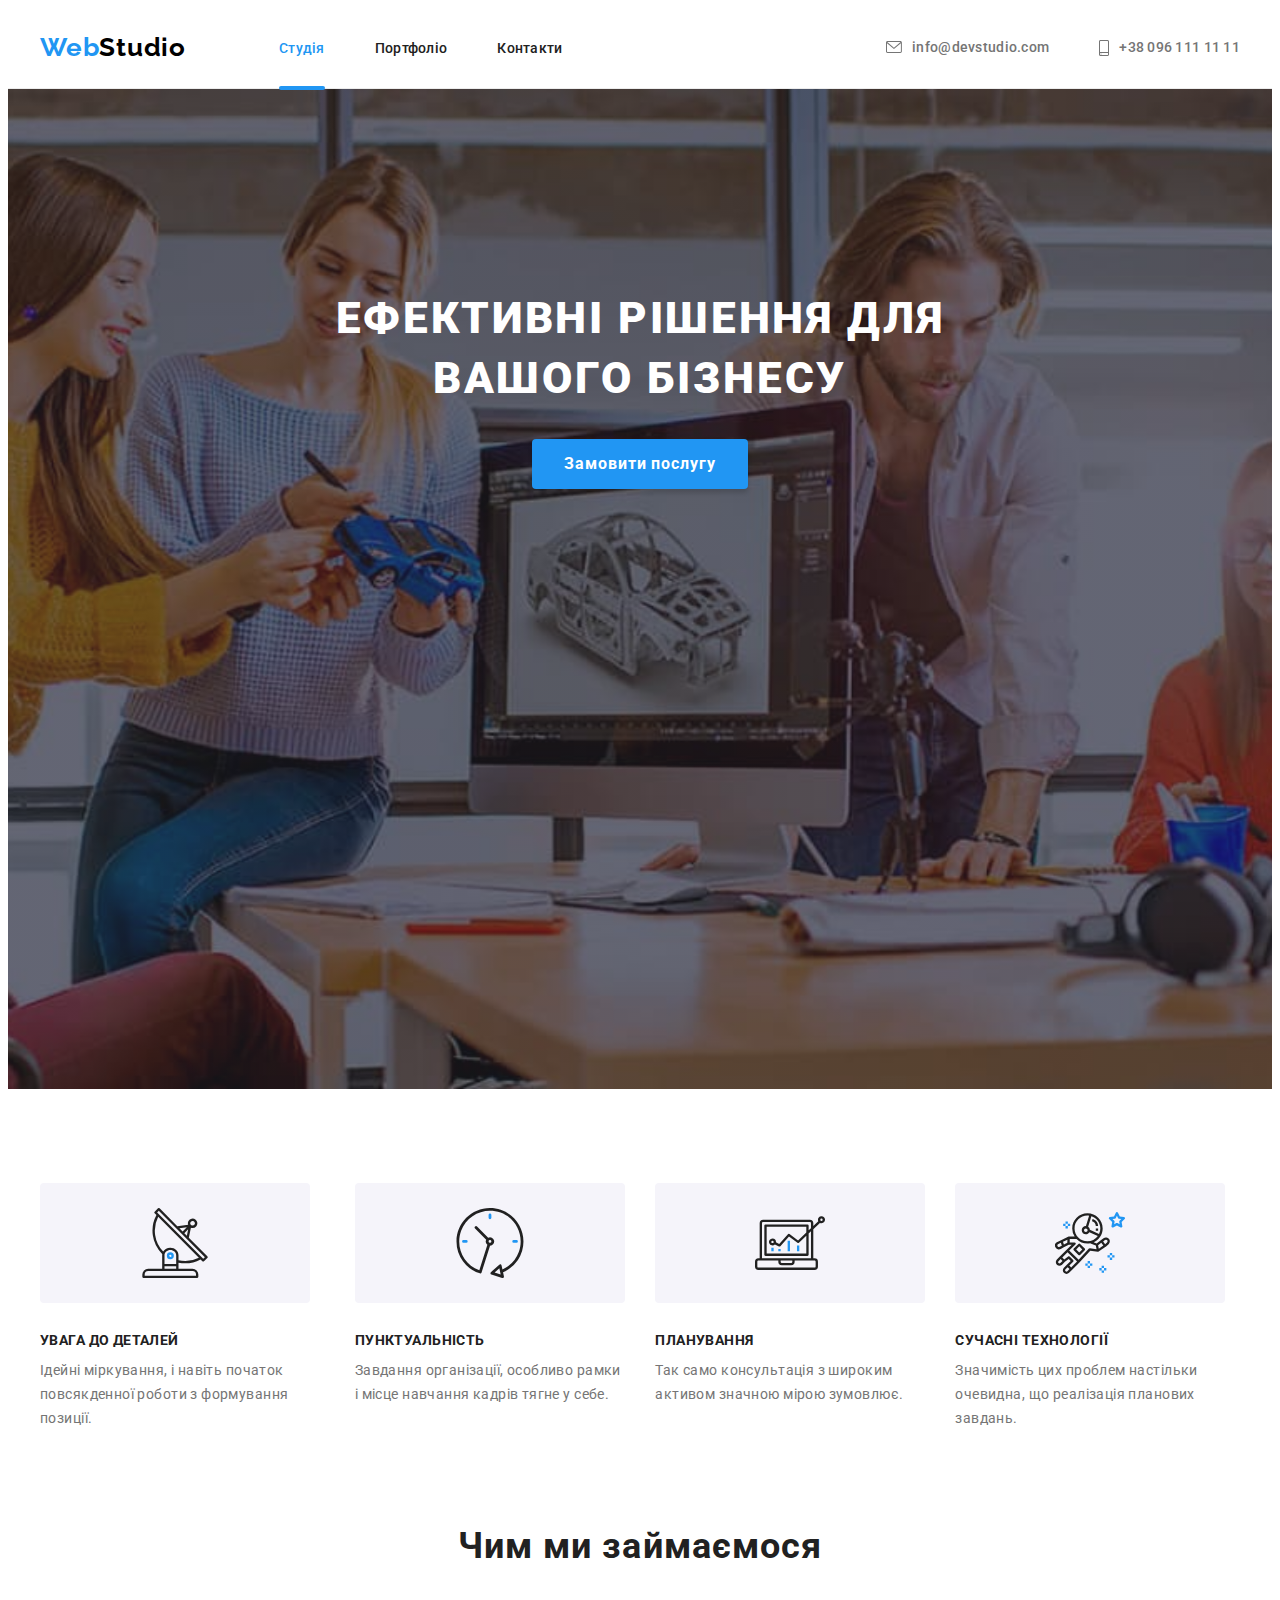
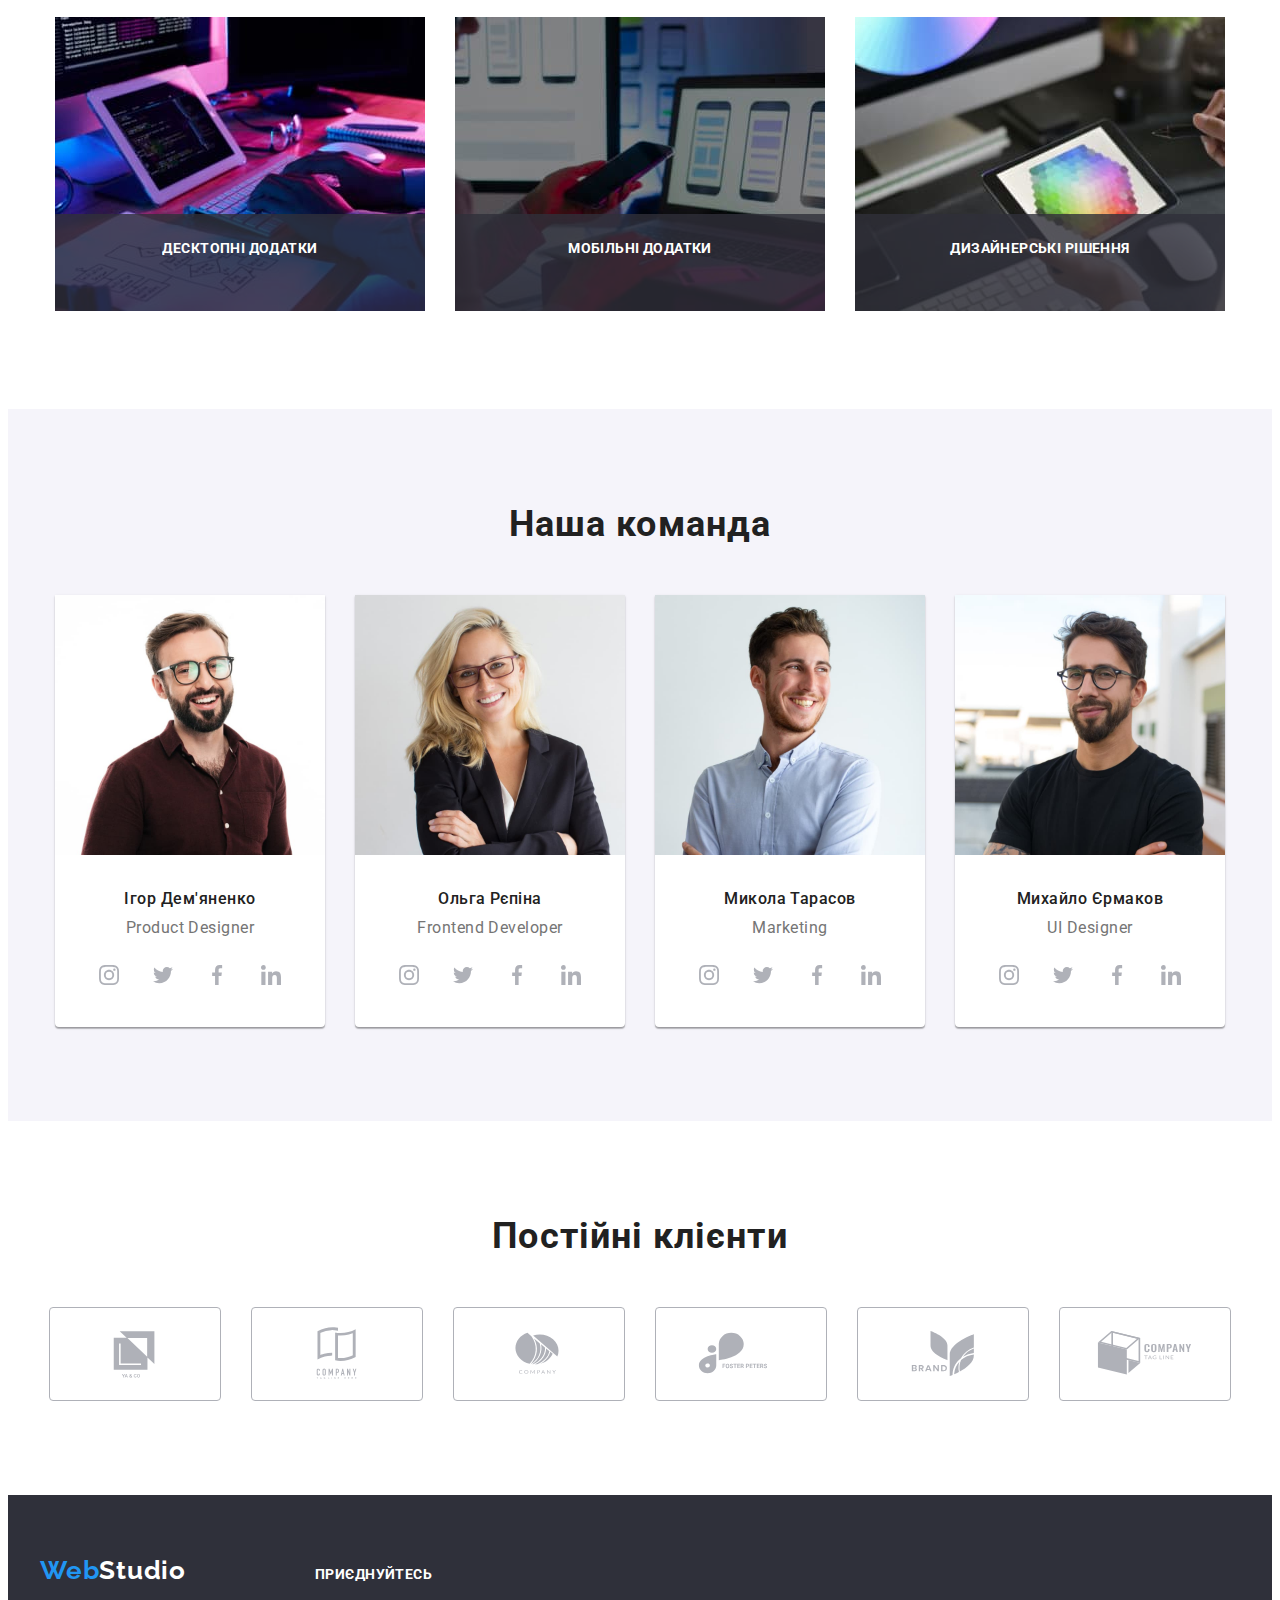
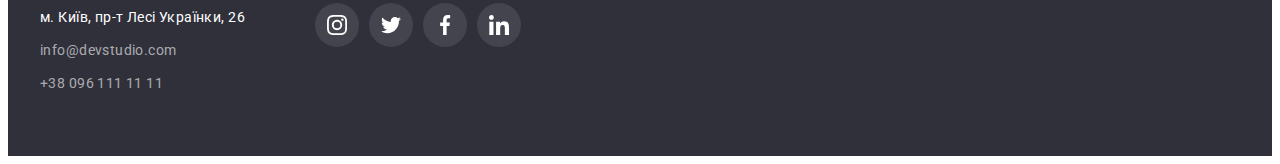
==== index.html @ ef1a1031 "start HW#6" ====
<!DOCTYPE html>
<html lang="uk-ua">
  <head>
    <meta charset="UTF-8" />
    <meta http-equiv="X-UA-Compatible" content="IE=edge" />
    <meta
      name="viewport"
      content="width=device-width, initial-scale=1.0"
    />
    <title>Web Studio</title>
    <link
      rel="preconnect"
      href="https://fonts.googleapis.com"
    />
    <link
      rel="preconnect"
      href="https://fonts.gstatic.com"
      crossorigin
    />
    <link
      href="https://fonts.googleapis.com/css2?family=Raleway:wght@700&family=Roboto:wght@400;500;700;900&display=swap"
      rel="stylesheet"
    />
    <link
      rel="stylesheet"
      href="https://cdnjs.cloudflare.com/ajax/libs/modern-normalize/1.1.0/modern-normalize.min.css"
      integrity="sha512-wpPYUAdjBVSE4KJnH1VR1HeZfpl1ub8YT/NKx4PuQ5NmX2tKuGu6U/JRp5y+Y8XG2tV+wKQpNHVUX03MfMFn9Q=="
      crossorigin="anonymous"
      referrerpolicy="no-referrer"
    />
    <link rel="stylesheet" href="./css/styles.css" />
  </head>
  <body>
    <header class="header">
      <div class="container header-container">
        <nav class="header-navigation">
          <a class="logo" href="./index.html">
            <span class="logo-span">Web</span>Studio
          </a>
          <ul class="header-list list">
            <li class="header-item">
              <a
                class="header-link current link"
                href="./index.html"
                >Студія</a
              >
            </li>
            <li class="header-item">
              <a
                class="header-link link"
                href="./portfolio.html"
                >Портфоліо</a
              >
            </li>
            <li class="header-item">
              <a class="header-link link" href=""
                >Контакти</a
              >
            </li>
          </ul>
        </nav>
        <ul class="header-contacts list">
          <li class="contacts-item">
            <a
              class="contacts-mail"
              href="mailto:info@devstudio.com">
              <svg class="contact-icon" width="16px" height="12px">
                <use href="./images/icomoon/symbol-defs.svg#icon-envelope"></use>
            </svg>
              info@devstudio.com</a
            >
          </li>
          <li class="contacts-item">
            <a class="contacts-tel" href="tel:+380961111111"
              >
            <svg class="contact-icon" width="10px" height="16px">
                <use href="./images/icomoon/symbol-defs.svg#icon-smartphone"></use>
            </svg>
              +38 096 111 11 11</a
            >
          </li>
        </ul>
      </div>
    </header>
    <main>
      <!--section-hero-->
      <section class="hero">
        <h1 class="hero-title">
          Ефективні рішення для вашого бізнесу
        </h1>
        <button class="hero-btn" type="button" data-modal-open>
          Замовити послугу
        </button>
      </section>
      <!--section-1-->
      <section class="features section">
        <div class="container">
          <h2 hidden>Особливості студії</h2>
          <ul class="features-list list sections-flex">
            <li class="features-item">
              <a href="" class="features-link"><svg class="features-icon" width="70px" height="70px">
                    <use href="./images/icomoon/symbol-defs.svg#icon-antenna"></use>
                </svg></a>
                <h3 class="features-title">
                Увага до деталей
              </h3>
              <p class="features-text">
                Ідейні міркування, і навіть початок
                повсякденної роботи з формування позиції.
              </p>
            </li>
            <li class="features-item">
                <a href="" class="features-link"><svg class="features-icon" width="70px" height="70px">
                        <use href="./images/icomoon/symbol-defs.svg#icon-clock"></use>
                    </svg></a>
              <h3 class="features-title">Пунктуальність</h3>
              <p class="features-text">
                Завдання організації, особливо рамки і місце
                навчання кадрів тягне у себе.
              </p>
            </li>
            <li class="features-item">
                <a href="" class="features-link"><svg class="features-icon" width="70px" height="70px">
                        <use href="./images/icomoon/symbol-defs.svg#icon-diagram"></use>
                    </svg></a>
              <h3 class="features-title">Планування</h3>
              <p class="features-text">
                Так само консультація з широким активом
                значною мірою зумовлює.
              </p>
            </li>
            <li class="features-item">
                <a href="" class="features-link"><svg class="features-icon" width="70px" height="70px"  >
                        <use href="./images/icomoon/symbol-defs.svg#icon-astronaut"></use>
                    </svg></a>
              <h3 class="features-title">
                Сучасні технології
              </h3>
              <p class="features-text">
                Значимість цих проблем настільки очевидна,
                що реалізація планових завдань.
              </p>
            </li>
          </ul>
        </div>
      </section>
      <!--section-2-->
      <section class="works section">
        <div class="container">
          <h2 class="works-title">Чим ми займаємося</h2>
          <ul class="works-list list sections-flex">
            <li class="works-item">
              <img
                src="./images/box_1.jpg"
                alt="верстка сайту"
                width="370"
                height="294"
              />
              <h2 class="work-text">Десктопні додатки</h2>
            </li>
            <li class="works-item">
              <img
                src="./images/box_2.jpg"
                alt="веб дизайн сайту"
                width="370"
                height="294"
              />
              <h2 class="work-text">Мобільні додатки</h2>
            </li>
            <li class="works-item">
              <img
                src="./images/box_3.jpg"
                alt="кольорова палітра"
                width="370"
                height="294"
              />
              <h2 class="work-text">Дизайнерські рішення</h2>
            </li>
          </ul>
        </div>
      </section>
      <!--section-3-->
      <section class="team section">
        <div class="container">
          <h2 class="team-title">Наша команда</h2>
          <ul class="team-list list sections-flex">
            <li class="team-item">
              <img
                src="./images/team_1.jpg"
                alt="Ігор Дем'яненко"
                width="270"
                height="260"
              />
              <div class="teams-name">
                <h3 class="team-people">Ігор Дем'яненко</h3>
                <p class="team-text" lang="en">
                  Product Designer
                </p>
              </div>
              <ul class="team-soc-list">
                <li class="team-soc-item">
                  <a href="" class="team-soc-link"
                    ><svg
                      class="team-soc-icon"
                      width="20px"
                      height="20px"
                    >
                      <use
                        href="./images/icomoon/symbol-defs.svg#icon-instagram"
                      ></use></svg
                  ></a>
                </li>
                <li class="team-soc-item">
                  <a href="" class="team-soc-link"
                    ><svg
                      class="team-soc-icon"
                      width="20px"
                      height="20px"
                    >
                      <use
                        href="./images/icomoon/symbol-defs.svg#icon-twitter"
                      ></use></svg
                  ></a>
                </li>
                <li class="team-soc-item">
                  <a href="" class="team-soc-link"
                    ><svg
                      class="team-soc-icon"
                      width="20px"
                      height="20px"
                    >
                      <use
                        href="./images/icomoon/symbol-defs.svg#icon-facebook"
                      ></use></svg
                  ></a>
                </li>
                <li class="team-soc-item">
                  <a href="" class="team-soc-link"
                    ><svg
                      class="team-soc-icon"
                      width="20px"
                      height="20px"
                    >
                      <use
                        href="./images/icomoon/symbol-defs.svg#icon-linkedin"
                      ></use></svg
                  ></a>
                </li>
              </ul>
            </li>
            <li class="team-item">
              <img
                src="./images/team_2.jpg"
                alt="Ольга Рєпіна"
                width="270"
                height="260"
              />
              <div class="teams-name">
                <h3 class="team-people">Ольга Рєпіна</h3>
                <p class="team-text" lang="en">
                  Frontend Developer
                </p>
              </div>
            <ul class="team-soc-list">
                <li class="team-soc-item">
                    <a href="" class="team-soc-link"><svg class="team-soc-icon" width="20px" height="20px">
                            <use href="./images/icomoon/symbol-defs.svg#icon-instagram"></use>
                        </svg></a>
                </li>
                <li class="team-soc-item">
                    <a href="" class="team-soc-link"><svg class="team-soc-icon" width="20px" height="20px">
                            <use href="./images/icomoon/symbol-defs.svg#icon-twitter"></use>
                        </svg></a>
                </li>
                <li class="team-soc-item">
                    <a href="" class="team-soc-link"><svg class="team-soc-icon" width="20px" height="20px">
                            <use href="./images/icomoon/symbol-defs.svg#icon-facebook"></use>
                        </svg></a>
                </li>
                <li class="team-soc-item">
                    <a href="" class="team-soc-link"><svg class="team-soc-icon" width="20px" height="20px">
                            <use href="./images/icomoon/symbol-defs.svg#icon-linkedin"></use>
                        </svg></a>
                </li>
            </ul>
            </li>
            <li class="team-item">
              <img
                src="./images/team_3.jpg"
                alt="Микола Тарасов"
                width="270"
                height="260"
              />
              <div class="teams-name">
                <h3 class="team-people">Микола Тарасов</h3>
                <p class="team-text" lang="en">Marketing</p>
              </div>
            <ul class="team-soc-list">
                <li class="team-soc-item">
                    <a href="" class="team-soc-link"><svg class="team-soc-icon" width="20px" height="20px">
                            <use href="./images/icomoon/symbol-defs.svg#icon-instagram"></use>
                        </svg></a>
                </li>
                <li class="team-soc-item">
                    <a href="" class="team-soc-link"><svg class="team-soc-icon" width="20px" height="20px">
                            <use href="./images/icomoon/symbol-defs.svg#icon-twitter"></use>
                        </svg></a>
                </li>
                <li class="team-soc-item">
                    <a href="" class="team-soc-link"><svg class="team-soc-icon" width="20px" height="20px">
                            <use href="./images/icomoon/symbol-defs.svg#icon-facebook"></use>
                        </svg></a>
                </li>
                <li class="team-soc-item">
                    <a href="" class="team-soc-link"><svg class="team-soc-icon" width="20px" height="20px">
                            <use href="./images/icomoon/symbol-defs.svg#icon-linkedin"></use>
                        </svg></a>
                </li>
            </ul>
            </li>
            <li class="team-item">
              <img
                src="./images/team_4.jpg"
                alt="Михайло Єрмаков"
                width="270"
                height="260"
              />
              <div class="teams-name">
                <h3 class="team-people">Михайло Єрмаков</h3>
                <p class="team-text" lang="en">
                  UI Designer
                </p>
              </div>
            <ul class="team-soc-list">
                <li class="team-soc-item">
                    <a href="" class="team-soc-link"><svg class="team-soc-icon" width="20px" height="20px">
                            <use href="./images/icomoon/symbol-defs.svg#icon-instagram"></use>
                        </svg></a>
                </li>
                <li class="team-soc-item">
                    <a href="" class="team-soc-link"><svg class="team-soc-icon" width="20px" height="20px">
                            <use href="./images/icomoon/symbol-defs.svg#icon-twitter"></use>
                        </svg></a>
                </li>
                <li class="team-soc-item">
                    <a href="" class="team-soc-link"><svg class="team-soc-icon" width="20px" height="20px">
                            <use href="./images/icomoon/symbol-defs.svg#icon-facebook"></use>
                        </svg></a>
                </li>
                <li class="team-soc-item">
                    <a href="" class="team-soc-link"><svg class="team-soc-icon" width="20px" height="20px">
                            <use href="./images/icomoon/symbol-defs.svg#icon-linkedin"></use>
                        </svg></a>
                </li>
            </ul>
            </li>
          </ul>
        </div>
      </section>
    <!--section-4-->
      <section class="customers section">
        <div class="customers-flex">
            <h2 class="customers-title">Постійні клієнти</h2>
            <ul class="customers-list list sections-flex">
                <li class="customers-item"><a href="" class="customers-link"><svg class="customers-icon" width="106px" height="60px">
                    <use href="./images/icomoon/symbol-defs.svg#icon-Logo"></use>
                </svg></a></li>
                <li class="customers-item"><a href="" class="customers-link"><svg class="customers-icon" width="106px" height="60px">
                    <use href="./images/icomoon/symbol-defs.svg#icon-Logo2"></use>
                </svg></a></li>
                <li class="customers-item"><a href="" class="customers-link"><svg class="customers-icon" width="106px" height="60px">
                    <use href="./images/icomoon/symbol-defs.svg#icon-Logo3"></use>
                </svg></a></li>
                <li class="customers-item"><a href="" class="customers-link"><svg class="customers-icon" width="106px" height="60px">
                    <use href="./images/icomoon/symbol-defs.svg#icon-Logo4"></use>
                </svg></a></li>
                <li class="customers-item"><a href="" class="customers-link"><svg class="customers-icon" width="106px" height="60px">
                    <use href="./images/icomoon/symbol-defs.svg#icon-Logo5"></use>
                </svg></a></li>
                <li class="customers-item"><a href="" class="customers-link"><svg class="customers-icon" width="106px" height="60px">
                    <use href="./images/icomoon/symbol-defs.svg#icon-Logo6"></use>
                </svg></a></li>
            </ul>
        </div>
      </section>
    </main>
    <footer class="footer">
        <div class="footer-flex container">
            <div class="address">
                <a class="footer-logo" href="./index.html">
                <span class="logo-span">Web</span>Studio
                </a>
                <address class="footer-address">
                <ul class="address-list list">
                    <li class="address-item">
                    <a
                        class="footer-geo"
                        href="https://goo.gl/maps/ojrVNZB9v67EMsMR8"
                        >м. Київ, пр-т Лесі Українки, 26</a
                    >
                    </li>
                    <li class="address-item">
                    <a
                        class="footer-mail"
                        href="mailto:info@devstudio.com"
                        >info@devstudio.com</a
                    >
                    </li>
                    <li class="address-item">
                    <a class="footer-tel" href="tel:+380961111111"
                        >+38 096 111 11 11</a
                    >
                    </li>
                </ul>
                </address>
            </div>
            <div class="footer-client">
                <h2 class="client-title">приєднуйтесь</h2>
                <ul class="client-soc-list list">
                    <li class="client-soc-item">
                        <a href="" class="client-soc-link"><svg class="client-soc-icon" width="20px" height="20px">
                                <use href="./images/icomoon/symbol-defs.svg#icon-instagram"></use>
                            </svg></a>
                    </li>
                    <li class="client-soc-item">
                        <a href="" class="client-soc-link"><svg class="client-soc-icon" width="20px" height="20px">
                                <use href="./images/icomoon/symbol-defs.svg#icon-twitter"></use>
                            </svg></a>
                    </li>
                    <li class="client-soc-item">
                        <a href="" class="client-soc-link"><svg class="client-soc-icon" width="20px" height="20px">
                                <use href="./images/icomoon/symbol-defs.svg#icon-facebook"></use>
                            </svg></a>
                    </li>
                    <li class="client-soc-item">
                        <a href="" class="client-soc-link"><svg class="client-soc-icon" width="20px" height="20px">
                                <use href="./images/icomoon/symbol-defs.svg#icon-linkedin"></use>
                            </svg></a>
                    </li>
            </div>
        </div>
    </footer>
    <div class="backdrop is-hidden" data-modal>
      <div class="modal">
        <button type="button" class="modal-btn" data-modal-close>
          <svg class="modal-clise-icon" width="18px" height="18px">
            <use href="./images/icomoon/symbol-defs.svg#icon-close"></use>
          </svg>
        </button>
      </div>
    </div>
    <script src="./js/modal.js"></script>
  </body>
</html>
---- css/styles.css ----
:root {
  --color-title: #212121;
}

p,
h1,
h2,
h3,
h4,
h5,
h6 {
  margin: 0;
}

ul {
  margin: 0;
  padding-left: 0;
}

body {
  font-family: "Roboto", sans-serif;
  color: #757575;
}

.container {
  width: 1200px;
  padding-left: 15px;
  padding-right: 15px;
  margin: 0 auto;
}

/* ----------------HEADER-------------------- */

.header {
  padding-top: 24px;
  padding-bottom: 25px;
  border-bottom: 1px solid #ececec;
}

.header-container {
  display: flex;
  align-items: center;
}

.header-navigation {
  display: flex;
  align-items: center;
}

.logo {
  font-family: "Raleway", sans-serif;
  text-decoration: none;
  font-style: normal;
  font-weight: 700;
  font-size: 26px;
  line-height: 31px;
  letter-spacing: 0.03em;
  color: #000000;
  margin-right: 93px;
}

.logo-span {
  color: #2196f3;
}

.header-list {
  display: flex;
  align-items: center;
  gap: 50px;
}

.list {
  list-style: none;
}

.header-item .header-link.current {
  color: #2196f3;
}

.current::after {
  content: '';
  position: absolute;
  width: 100%;
  height: 4px;
  border-radius: 2px;
  background-color: #2196f3;
  display: block;
  bottom: 0px;
}

.header-item {
}

.header-link {
  font-weight: 500;
  line-height: 1.14;
  font-size: 14px;
  color: #212121;
  letter-spacing: 0.02em;
  position: relative;
  transition: color 250ms cubic-bezier(0.4, 0, 0.2, 1);
  padding: 34px 0;
}

.header-link:hover,
.header-link:focus {
  color: #2196f3;
}

.link {
  text-decoration: none;
}

.header-contacts {
  display: flex;
  align-items: center;
  margin-left: auto;
  gap: 50px;
}

.contacts-item {
  display: flex;
}

.contacts-mail {
  text-decoration: none;
  font-style: normal;
  font-weight: 500;
  line-height: 1.14;
  letter-spacing: 0.02em;
  font-size: 14px;
  color: #757575;
  display: flex;
  align-items: center;
  transition: color 250ms cubic-bezier(0.4, 0, 0.2, 1);
}

.contacts-mail:hover,
.contacts-mail:focus {
  color: #2196f3;
}

.contact-icon {
  fill: rgba(117, 117, 117, 1);
  margin-right: 10px;
  transition: fill 250ms cubic-bezier(0.4, 0, 0.2, 1);
}

.contacts-mail:hover .contact-icon,
.contacts-mail:focus .contact-icon {
  fill: #2196f3;
}

.contacts-tel {
  text-decoration: none;
  font-style: normal;
  font-size: 14px;
  line-height: 1.14;
  letter-spacing: 0.02em;
  color: #757575;
  font-weight: 500;
  display: flex;
  align-items: center;
  transition: color 250ms cubic-bezier(0.4, 0, 0.2, 1);
}

.contacts-tel:hover,
.contacts-tel:focus {
  color: #2196f3;
}

.contacts-tel:hover .contact-icon,
.contacts-tel:focus .contact-icon {
  fill: #2196f3;
}



/* ------------HERO------------------- */

.hero {
  background-color: #2f303a;
  height: 600px;
  padding: 200px 0;
  background-image: linear-gradient(
      rgba(47, 48, 58, 0.4),
      rgba(47, 48, 58, 0.4)
    ),
    url(../images/heo-bg.jpg);
  background-repeat: no-repeat;
  background-position: center;
  background-size: cover;
}

.hero-title {
  font-weight: 900;
  line-height: 1.36;
  text-align: center;
  letter-spacing: 0.06em;
  text-transform: uppercase;
  color: #ffffff;
  font-size: 44px;
  max-width: 696px;
  margin: 0 auto;
}

.hero-btn {
  cursor: pointer;
  background-color: #2196f3;
  font-family: inherit;
  font-weight: 700;
  font-size: 16px;
  line-height: 1.88;
  text-align: center;
  letter-spacing: 0.06em;
  color: #ffffff;
  padding: 10px 32px;
  box-shadow: 0px 4px 4px rgba(0, 0, 0, 0.15);
  border: 0px;
  border-radius: 4px;
  display: block;
  margin: 30px auto;
}

/* ------SECTION 1---------- */

.section {
  padding-top: 94px;
  padding-bottom: 94px;
}
.section:last-child {
  padding-bottom: 94px;
}

.sections-flex {
  display: flex;
  align-items: center;
  justify-content: center;
  gap: 30px;
}

.features {
}

.features-list {
  align-items: flex-start;
}

.features-item {
}

.features-link {
  display: flex;
  align-items: center;
  justify-content: center;
  width: 270px;
  height: 120px;
  border-radius: 4px;
  background-color: rgba(245, 244, 250, 1);
  margin-bottom: 30px;
}

.features-title {
  font-size: 14px;
  line-height: 1.14;
  letter-spacing: 0.03em;
  text-transform: uppercase;
  color: var(--color-title);
  margin-bottom: 10px;
}

.features-text {
  font-size: 14px;
  line-height: 1.71;
  letter-spacing: 0.03em;
}

/* -------SECTION 2--------- */

.works {
  padding-top: 0px;
}

.works-title {
  font-size: 36px;
  line-height: 42px;
  text-align: center;
  letter-spacing: 0.03em;
  color: var(--color-title);
}

.works-list {
  margin-top: 50px;
}

.works-item {
  position: relative;
}

.work-text {
  position: absolute;
  font-weight: 700;
  font-style: normal;
  font-size: 14px;
  line-height: 1.14em;
  text-align: center;
  letter-spacing: 0.03em;
  text-transform: uppercase;
  padding-top: 27px;
  color: #FFFFFF;
  bottom: 4px;
  border: none;
  width: 370px;
  height: 70px;
  background-color: rgba(47, 48, 58, 0.8);
}

/* ----------SECTION 3----------- */

.team {
  background-color: #f5f4fa;
}

.text {
  padding: 20px 24px;
}

.team-title {
  font-weight: 700;
  font-size: 36px;
  line-height: 1.17;
  text-align: center;
  letter-spacing: 0.03em;
  color: var(--color-title);
}

.team-list {
  margin-top: 50px;
}

.team-item {
  background-color: #ffffff;
  box-shadow: 0px 1px 3px rgba(0, 0, 0, 0.12),
    0px 1px 1px rgba(0, 0, 0, 0.14),
    0px 2px 1px rgba(0, 0, 0, 0.2);
  border-radius: 0px 0px 4px 4px;
}

.teams-name {
  padding-top: 30px;
  padding-bottom: 16px;
}

.team-people {
  font-weight: 500;
  font-size: 16px;
  line-height: 1.19;
  text-align: center;
  letter-spacing: 0.03em;
  color: var(--color-title);
  margin-bottom: 10px;
}

.team-text {
  font-size: 16px;
  line-height: 1.19;
  text-align: center;
  letter-spacing: 0.03em;
}

.team-soc-list {
  list-style: none;
  display: flex;
  align-items: center;
  justify-content: center;
  gap: 10px;
  margin-bottom: 30px;
}

.team-soc-item {
}

.team-soc-link {
  width: 44px;
  height: 44px;
  border-radius: 50%;
  background-color: inherit;
  display: flex;
  align-items: center;
  justify-content: center;
  transition: background-color 250ms cubic-bezier(0.4, 0, 0.2, 1);
}

.team-soc-link:hover,
.team-soc-link:focus {
  background-color: rgba(33, 150, 243, 1);
}

.team-soc-icon {
  fill: rgba(175, 177, 184, 1);
  transition: fill 250ms cubic-bezier(0.4, 0, 0.2, 1);
}

.team-soc-link:hover .team-soc-icon,
.team-soc-link:focus .team-soc-icon {
  fill: rgba(255, 255, 255, 1);
}

/* -----------SECTION-4----------- */

.customers {
}

.customers-flex {
}

.customers-title {
  font-size: 36px;
  line-height: 1.17em;
  text-align: center;
  letter-spacing: 0.03em;
  color: #212121;
  margin-bottom: 50px;
}

.customers-list {
  align-items: flex-start;
}

.customers-item {
}

.customers-link {
  display: flex;
  align-items: center;
  justify-content: center;
  border: 1px solid rgba(175, 177, 184, 1);
  border-radius: 4px;
  width: 170px;
  height: 92px;
  transition: border-color 250ms cubic-bezier(0.4, 0, 0.2, 1);
}

.customers-link:hover,
.customers-link:focus {
  border-color: rgba(33, 150, 243, 1);
}

.customers-icon {
  fill: rgba(175, 177, 184, 1);
  transition: fill 250ms cubic-bezier(0.4, 0, 0.2, 1);
}

.customers-link:hover .customers-icon,
.customers-link:focus .customers-icon {
  fill: rgba(33, 150, 243, 1);
}




/* ---------FOOTER---------- */

.footer {
  background-color: #2f303a;
  padding-top: 60px;
  padding-bottom: 60px;
}

.footer-logo {
  text-decoration: none;
  font-family: "Raleway", sans-serif;
  font-style: normal;
  font-weight: 700;
  font-size: 26px;
  line-height: 1.19;
  letter-spacing: 0.03em;
  color: #ffffff;
}

.footer-address {
  margin-top: 20px;
}

.address-list {
}

.address-item {
  margin-bottom: 9px;
}

.address-item:last-child {
  margin-bottom: 0;
}

.footer-geo {
  text-decoration: none;
  font-style: normal;
  font-weight: 400;
  font-size: 14px;
  line-height: 1.71;
  letter-spacing: 0.03em;
  color: #ffffff;
}

.footer-mail,
.footer-tel {
  text-decoration: none;
  font-style: normal;
  font-weight: 400;
  font-size: 14px;
  line-height: 1.71;
  letter-spacing: 0.03em;
  color: rgba(255, 255, 255, 0.6);
}

.footer-flex {
  display: flex;
  align-items: baseline;
}

.address {
  margin-right: 70px;
}

.footer-client {
  width: 206px;
  height: 80px;
}

.client-title {
  font-size: 14px;
  line-height: 1.14em;
  letter-spacing: 0.03em;
  text-transform: uppercase;
  color: #ffffff;
  margin-bottom: 20px;
}

.client-soc-list {
  display: flex;
  gap: 10px;
}

.client-soc-item {
}

.client-soc-link {
  width: 44px;
  height: 44px;
  border-radius: 50%;
  background-color: rgba(249, 249, 249, 0.1);
  display: flex;
  align-items: center;
  justify-content: center;
  transition: background-color 250ms cubic-bezier(0.4, 0, 0.2, 1);
}

.client-soc-icon {
  fill: #ffffff;
}

.client-soc-link:hover,
.client-soc-link:focus {
  background-color: rgba(33, 150, 243, 1);
}

/* -------Модальне вікно------------ */

.backdrop {
  position: fixed;
  top: 0;
  width: 100%;
  height: 100%;
  background-color: rgba(0, 0, 0, 0.2);
}

.modal {
  width: 528px;
  min-height: 581px;
  background-color: #FFFFFF;
  box-shadow: 0px 1px 3px rgba(0, 0, 0, 0.12), 0px 1px 1px rgba(0, 0, 0, 0.14), 0px 2px 1px rgba(0, 0, 0, 0.2);
  border-radius: 4px;
  position: absolute;
  top: 50%;
  left: 50%;
  transform: translate(-50%, -50%) scale(1);
  transition: transform 300ms cubic-bezier(0.4, 0, 0.2, 1);

}

.backdrop.is-hidden .modal {
  transform: translate(-50%, -50%) scale(1.25);
}

.modal-btn {
  width: 30px;
  height: 30px;
  border: 1px solid rgba(0, 0, 0, 0.1);
  border-radius: 50%;
  background-color: #FFFFFF;
  position: absolute;
  right: 8px;
  top: 8px;
  display: flex;
  align-items: center;
  justify-content: center;
  cursor: pointer;
}

.is-hidden {
  opacity: 0;
  visibility: hidden;
  pointer-events: none;
}

/* --------------------------PORTFOLIO--------------------------------- */

.project-main {
  margin-top: 94px;
  margin-bottom: 94px;
}

.project {
  margin-top: 50px;
}

.project-wrap {
  display: flex;
  flex-wrap: wrap;
  gap: 30px;
}

.main-list {
  display: flex;
  align-items: center;
  justify-content: center;
  gap: 8px;
}

.main-item {
  transition: box-shadow 250ms cubic-bezier(0.4, 0, 0.2, 1);
}

.main-item:hover,
.main-item:focus {
  box-shadow: 0px 3px 1px rgba(0, 0, 0, 0.1),
    0px 1px 2px rgba(0, 0, 0, 0.08),
    0px 2px 2px rgba(0, 0, 0, 0.12);
  
}

.main-btn {
  cursor: pointer;
  font-family: inherit;
  font-weight: 500;
  line-height: 1.62;
  text-align: center;
  letter-spacing: 0.03em;
  color: #212121;
  border: 0px;
  border-radius: 4px;
  background-color: #f5f4fa;
  font-size: 16px;
  padding: 5.91px 22px;
  transition: color 250ms cubic-bezier(0.4, 0, 0.2, 1),
    background-color 250ms cubic-bezier(0.4, 0, 0.2, 1);
}

.main-btn:hover,
.main-btn:focus {
  color: #ffffff;
  background-color: #2196f3;
}

.project-list {
}

.project-link {
  width: calc((100% - 60px) / 3);
  background-color: #ffffff;
  border: 1px solid #eeeeee;
  transition: box-shadow 250ms cubic-bezier(0.4, 0, 0.2, 1);
}

.project-link:hover,
.project-link:focus {
  box-shadow: 0px 1px 1px rgba(0, 0, 0, 0.12),
    0px 4px 4px rgba(0, 0, 0, 0.06),
    1px 4px 6px rgba(0, 0, 0, 0.16);
}

.project-link:hover .picture-top-text {
  transform: translateY(0);
}

.project-picture {
  display: block;
}

.project-title {
  line-height: 2;
  letter-spacing: 0.06em;
  color: var(--color-title);
  font-size: 18px;
}

.project-text {
  line-height: 1.88;
  letter-spacing: 0.03em;
  font-size: 16px;
}

.link-smgtext {
  position: relative;
  overflow: hidden;
}

.picture-top-text {
  position: absolute;
  top: 0px;
  left: 0px;
  font-size: 18px;
  line-height: 1.56em;
  letter-spacing: 0.03em;
  color: #FFFFFF;
  background-color: rgba(33, 150, 243, 0.9);
  height: 100%;
  align-items: center;
  padding-right: 24px;
  padding-left: 24px;
  padding-top: 63px;
  transform: translateY(100%);
  transition: transform 250ms cubic-bezier(0.4, 0, 0.2, 1);
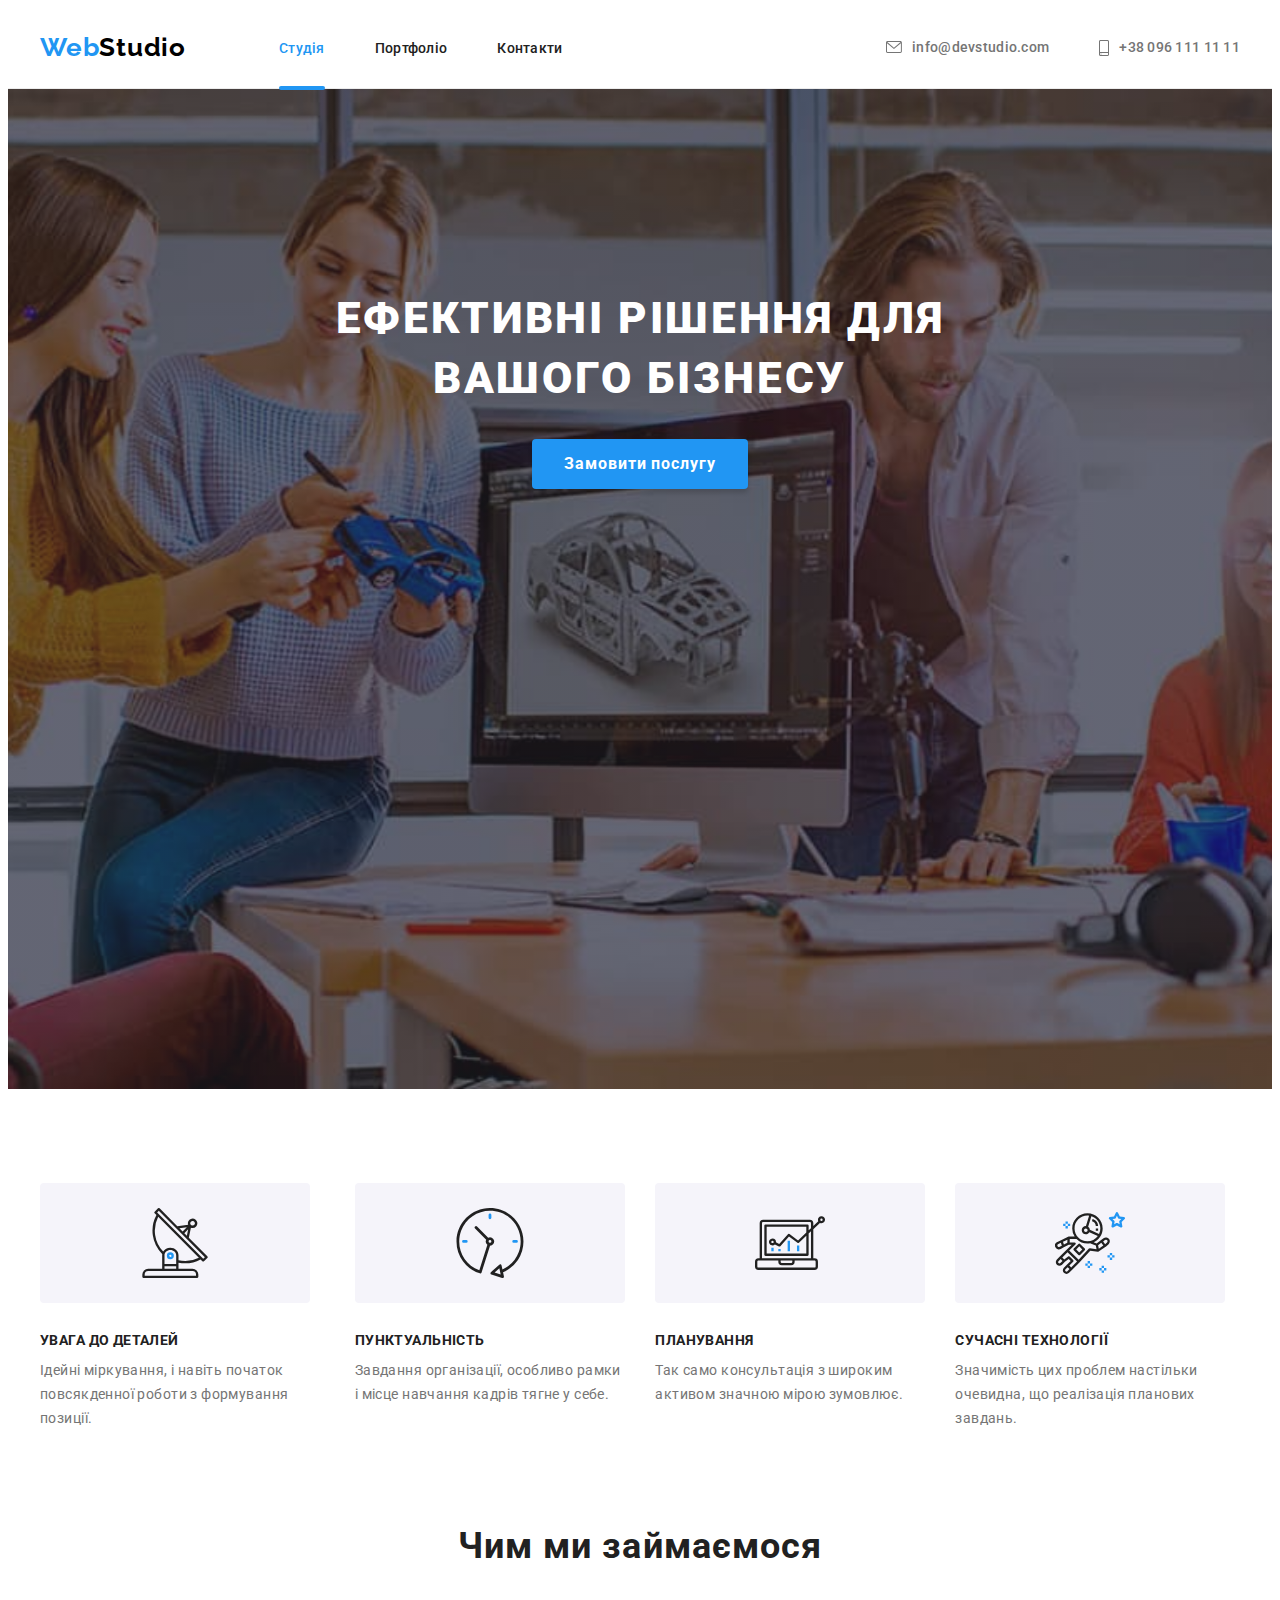
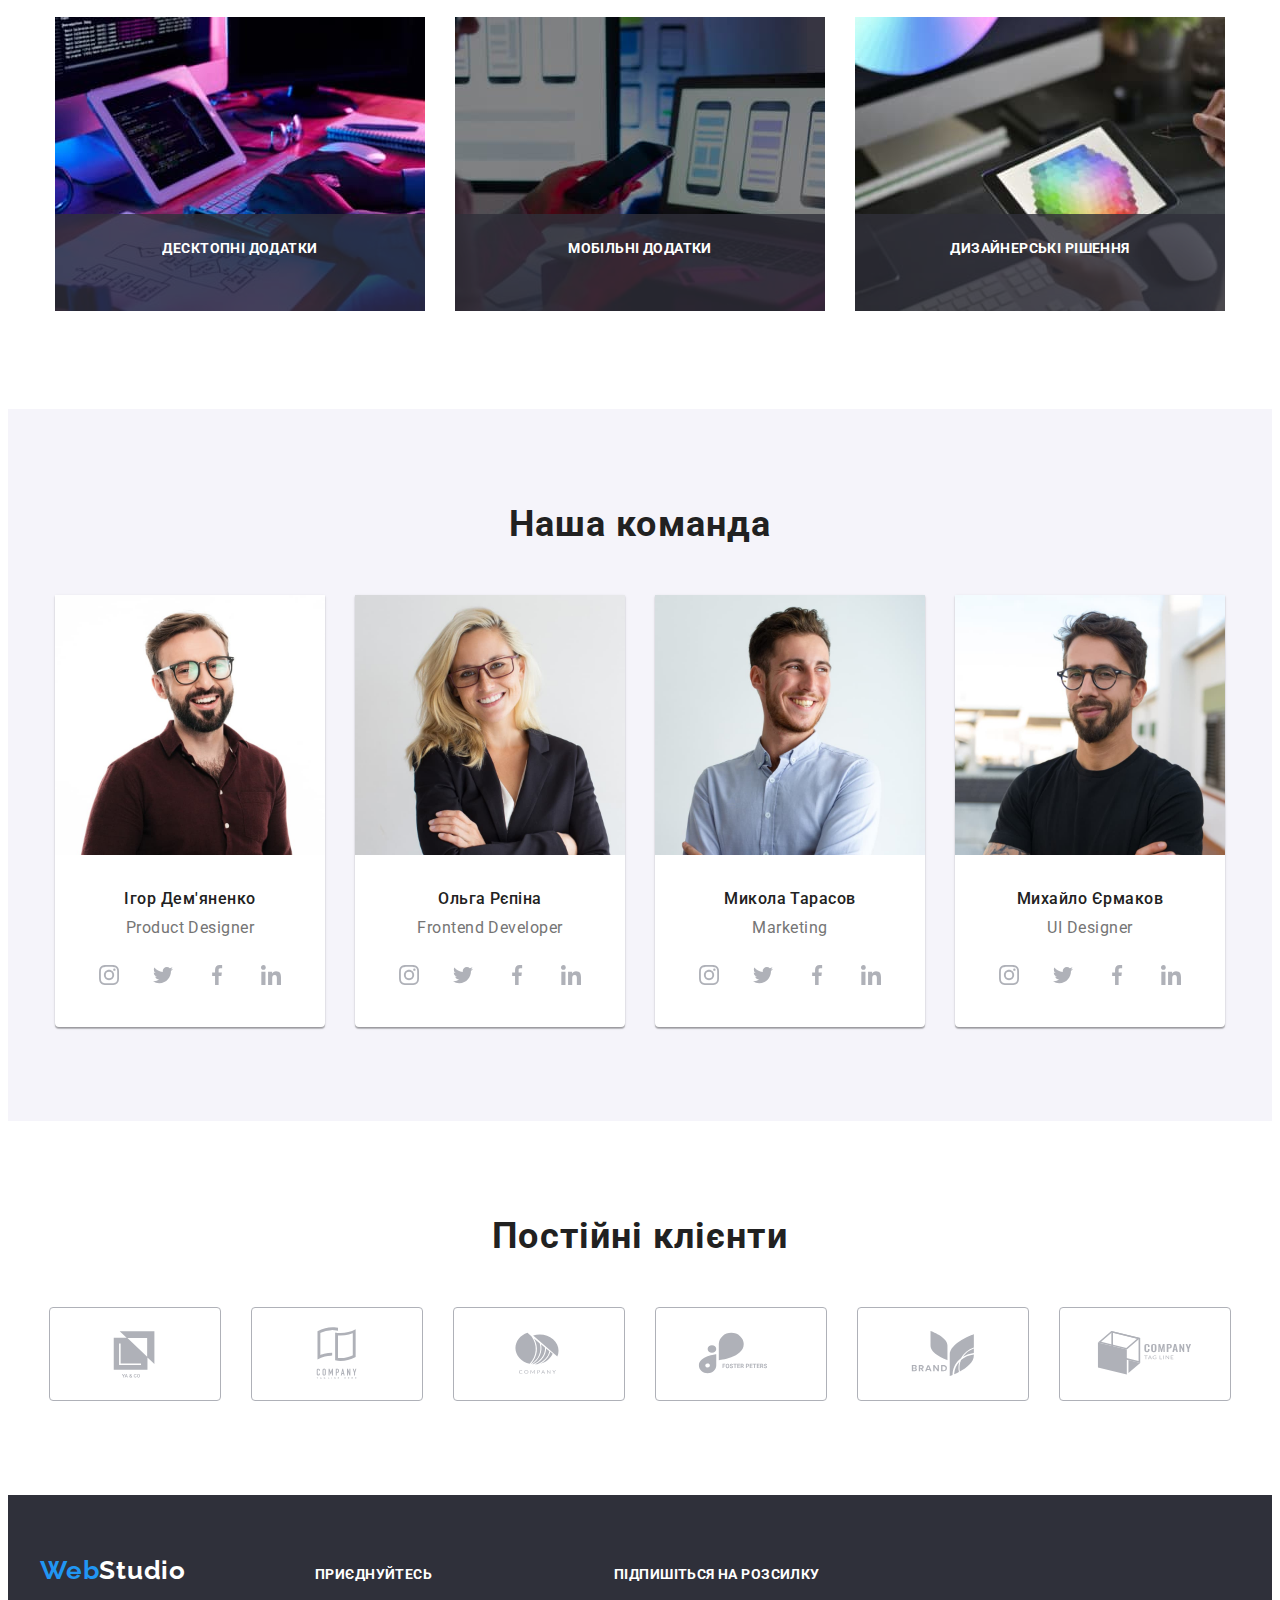
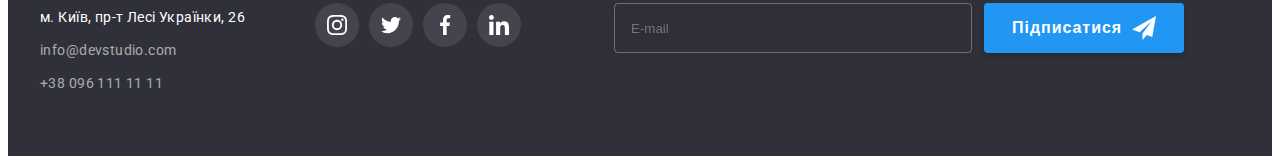
==== commit 5a37385b: "HW#6 footer-form" ====
--- a/index.html
+++ b/index.html
@@ -438,6 +438,20 @@
                             </svg></a>
                     </li>
             </div>
+            <div class="footer-forms">
+                  <form class="footer-form">
+                    <label for="user-email" class="footer-label">Підпишіться на розсилку</label>
+                    <div class="form-user">
+                      <input type="email" name="user-email" class="footer-input" id="user-email" placeholder="E-mail">
+                      <button type="submit" class="form-buttom">
+                        <p class="input-text">Підписатися</p>
+                        <svg class="client-soc-icon" width="24px" height="24px">
+                          <use href="./images/icomoon/symbol-defs.svg#icon-send"></use>
+                        </svg>
+                    </button>
+                  </div>
+                  </form>
+            </div>
         </div>
     </footer>
     <div class="backdrop is-hidden" data-modal>
--- a/css/styles.css
+++ b/css/styles.css
@@ -565,6 +565,72 @@
   background-color: rgba(33, 150, 243, 1);
 }
 
+.footer-forms {
+  width: 570px;
+  height: 86px;
+  margin-left: 93px;
+}
+
+.footer-form {}
+
+.footer-label {
+  font-weight: 700;
+  font-size: 14px;
+  line-height: 1.14em;
+  letter-spacing: 0.03em;
+  text-transform: uppercase;
+  color: #FFFFFF;
+  display: block;
+  margin-bottom: 20px;
+}
+
+.form-user {
+  display: flex;
+  gap: 12px;
+}
+
+.footer-input {
+  box-sizing: border-box;
+  width: 358px;
+  height: 50px;
+  border: 1px solid rgba(255, 255, 255, 0.3);
+  filter: drop-shadow(0px 4px 4px rgba(0, 0, 0, 0.15));
+  border-radius: 4px;
+  padding: 15px 16px;
+  background-color: inherit;
+}
+
+.footer-input:hover,
+.footer-input:focus {
+  color: #FFFFFF;
+}
+
+.form-buttom {
+  width: 200px;
+  height: 50px;
+  background-color: #2196F3;
+  box-shadow: 0px 4px 4px rgba(0, 0, 0, 0.15);
+  border-radius: 4px;
+  border: 0px;
+  display: flex;
+  gap: 10px;
+  align-items: center;
+  padding: 10px 28px;
+}
+
+.input-text {
+  width: 110px;
+  font-style: normal;
+  font-weight: 700;
+  font-size: 16px;
+  line-height: 1.88em;
+  text-align: center;
+  letter-spacing: 0.06em;
+  color: #FFFFFF;
+}
+
+.client-soc-icon {}
+
 /* -------Модальне вікно------------ */
 
 .backdrop {
